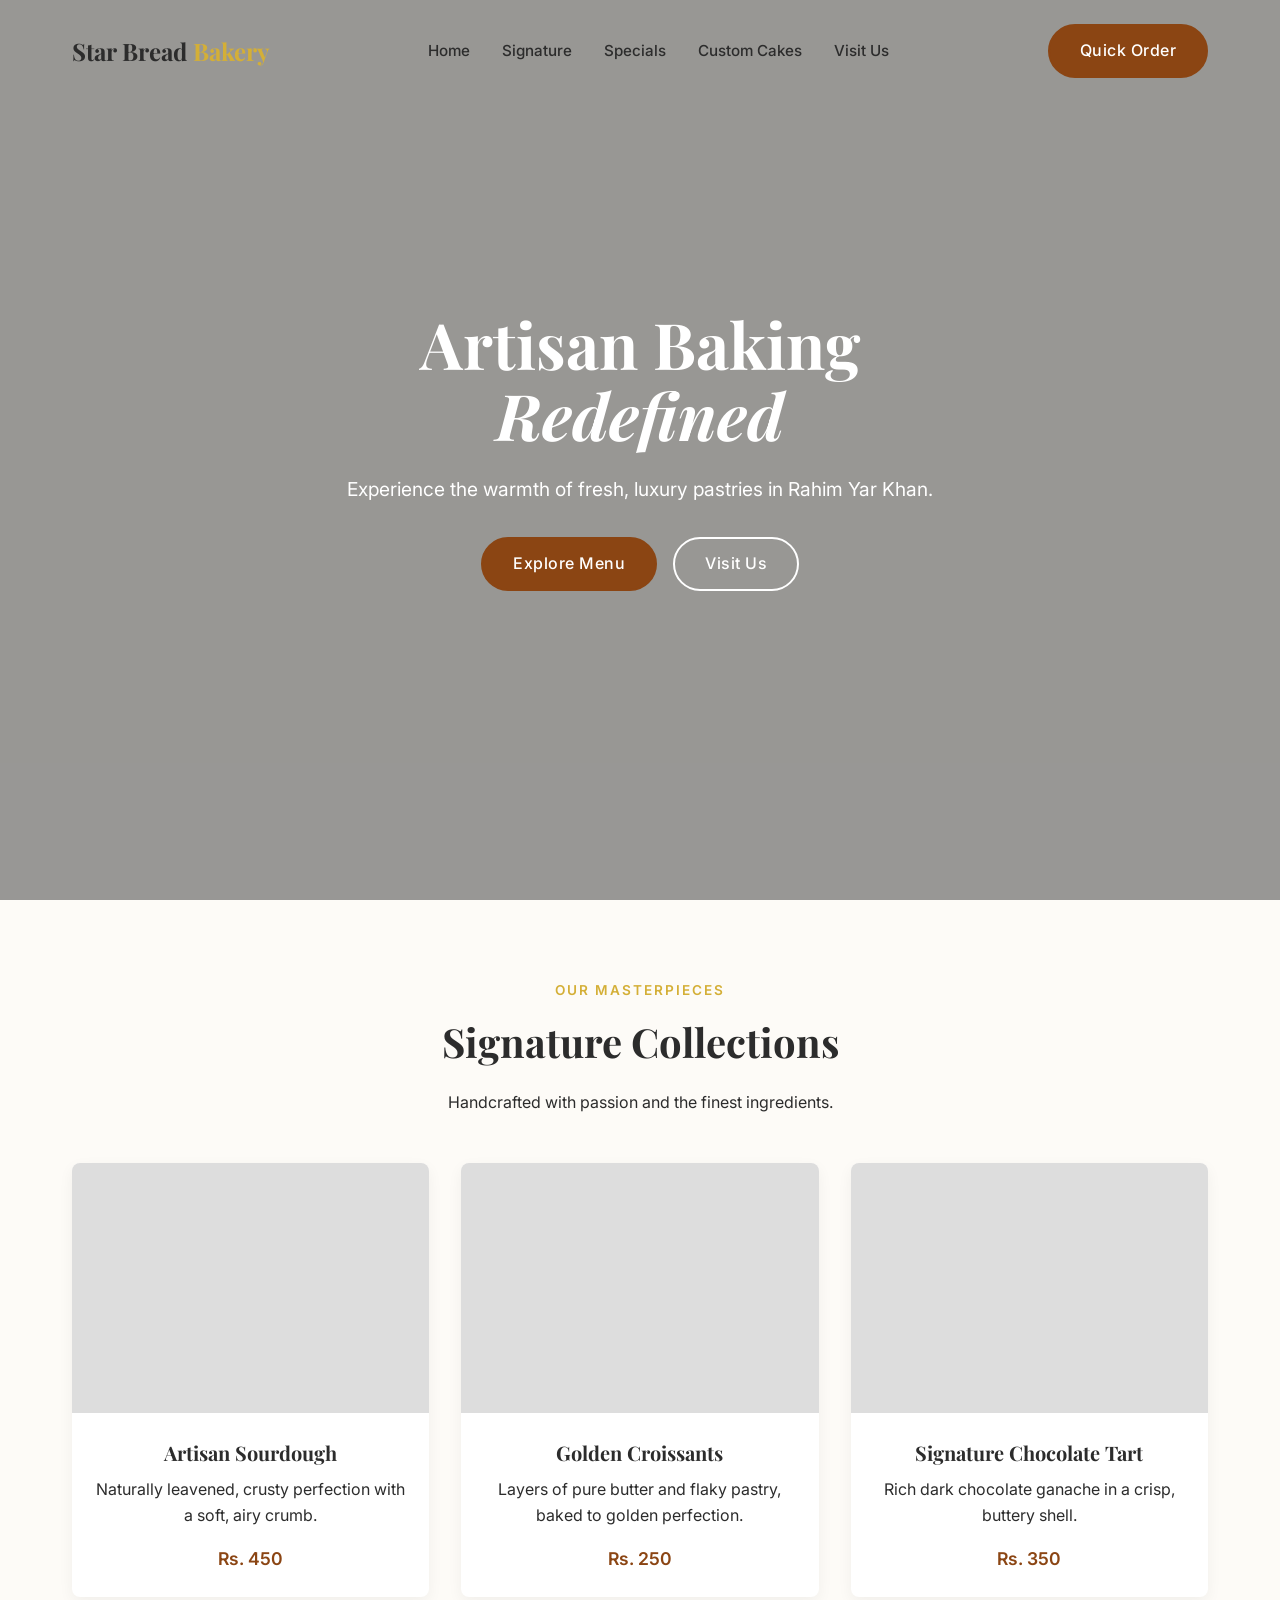
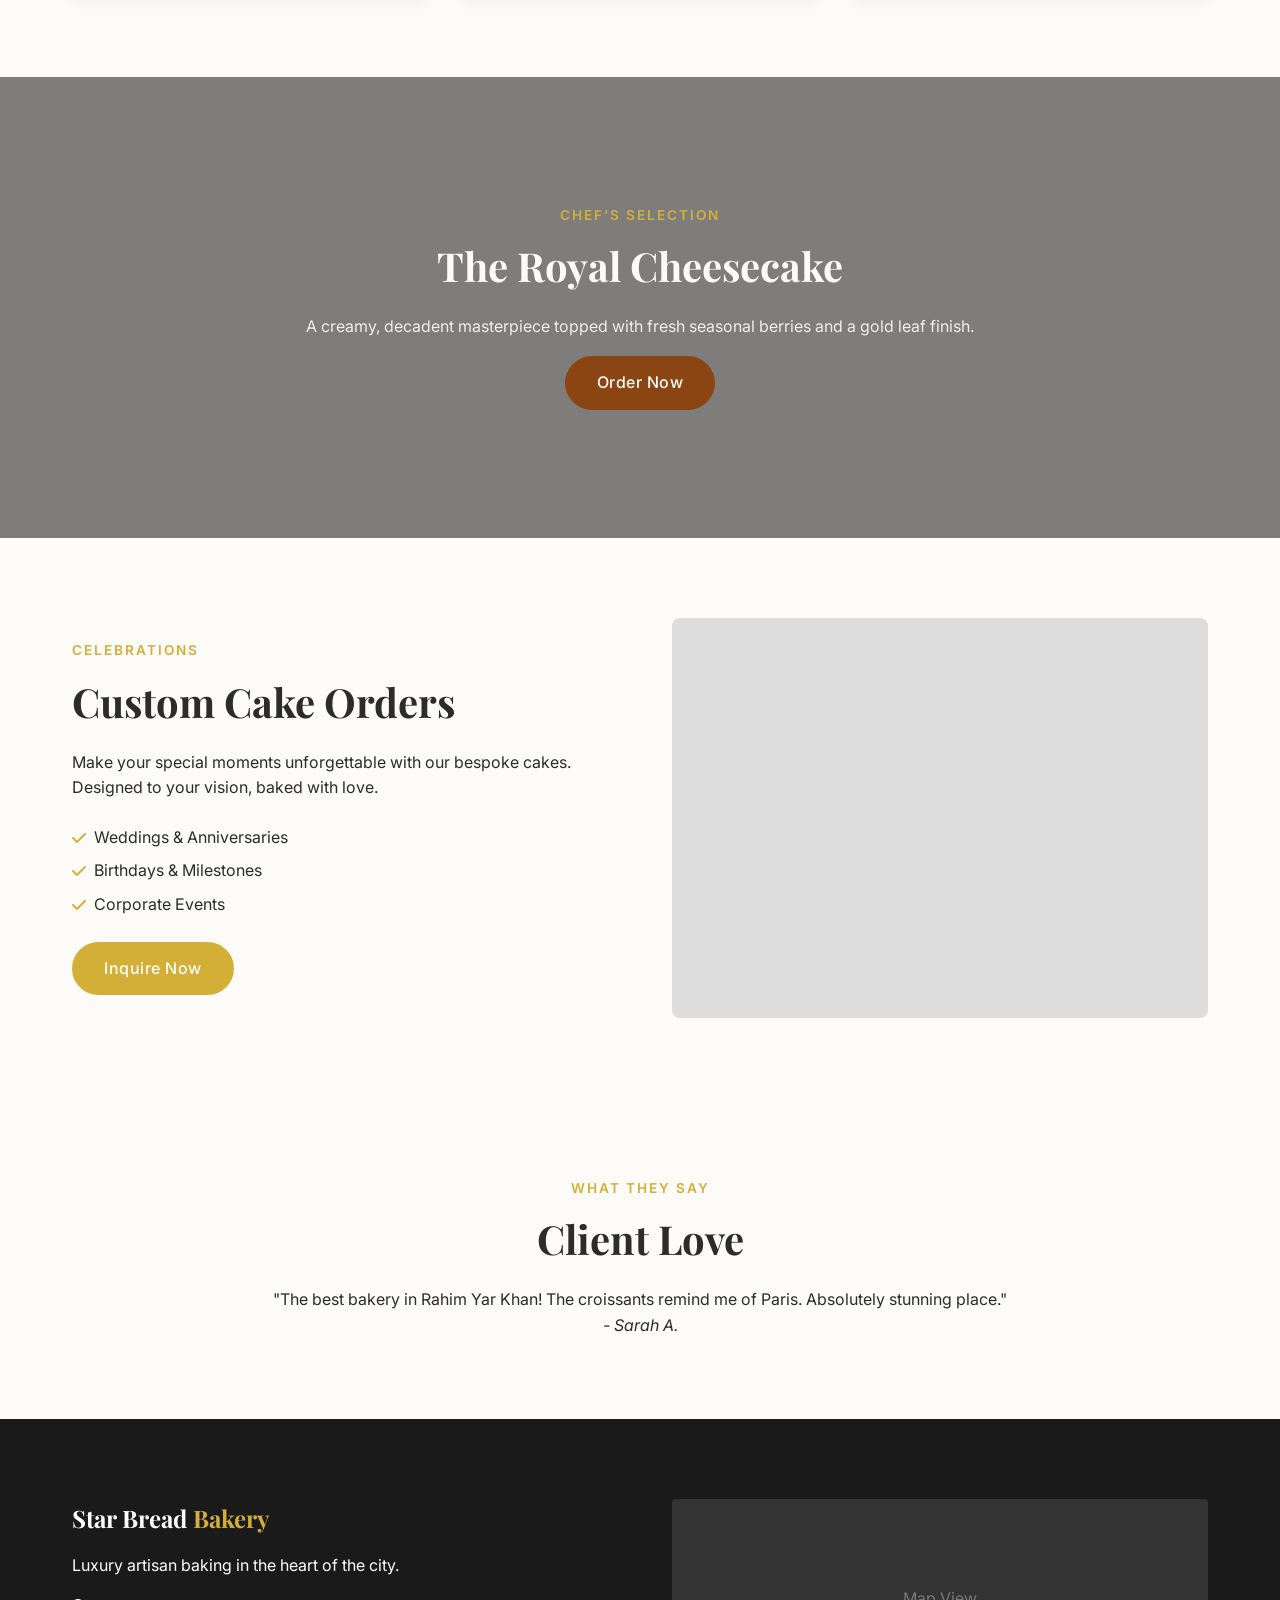
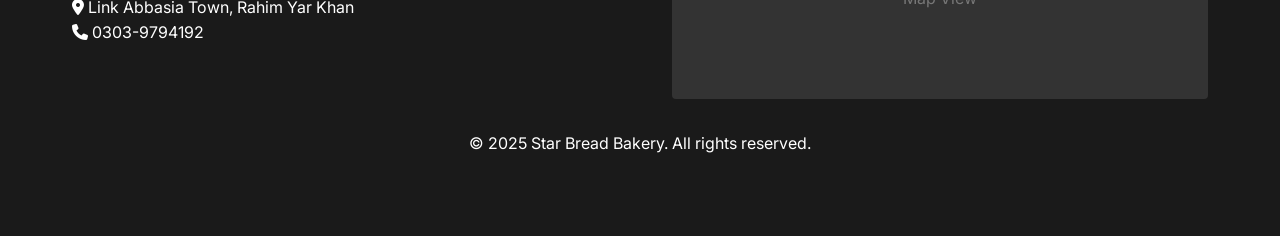
==== star-bread-bakery/index.html @ de34cd48 "Create index.html" ====
<!DOCTYPE html>
<html lang="en">
<head>
    <meta charset="UTF-8">
    <meta name="viewport" content="width=device-width, initial-scale=1.0">
    <title>Star Bread Bakery | Luxury Artisan Breads & Pastries</title>
    <meta name="description" content="Experience the finest artisan breads and pastries at Star Bread Bakery in Rahim Yar Khan. Luxury baking with a touch of elegance.">
    
    <!-- Google Fonts -->
    <link rel="preconnect" href="https://fonts.googleapis.com">
    <link rel="preconnect" href="https://fonts.gstatic.com" crossorigin>
    <link href="https://fonts.googleapis.com/css2?family=Inter:wght@300;400;500;600&family=Playfair+Display:ital,wght@0,400;0,600;0,700;1,400&display=swap" rel="stylesheet">
    
    <!-- Custom CSS -->
    <link rel="stylesheet" href="css/style.css">
    
    <!-- Font Awesome for Icons -->
    <link rel="stylesheet" href="https://cdnjs.cloudflare.com/ajax/libs/font-awesome/6.4.0/css/all.min.css">
</head>
<body>

    <!-- Navigation -->
    <nav class="navbar" id="navbar">
        <div class="container nav-container">
            <a href="#" class="logo">Star Bread <span class="accent">Bakery</span></a>
            <div class="nav-links">
                <a href="#hero">Home</a>
                <a href="#signature">Signature</a>
                <a href="#specials">Specials</a>
                <a href="#cakes">Custom Cakes</a>
                <a href="#contact">Visit Us</a>
            </div>
            <a href="#order" class="btn btn-primary">Quick Order</a>
            <div class="mobile-toggle">
                <i class="fas fa-bars"></i>
            </div>
        </div>
    </nav>

    <!-- Hero Section -->
    <header id="hero" class="hero">
        <div class="hero-bg">
            <!-- Placeholder for video/image -->
            <div class="overlay"></div>
        </div>
        <div class="container hero-content">
            <h1 class="fade-in-up">Artisan Baking <br> <span class="serif-italic">Redefined</span></h1>
            <p class="fade-in-up delay-1">Experience the warmth of fresh, luxury pastries in Rahim Yar Khan.</p>
            <div class="hero-btns fade-in-up delay-2">
                <a href="#signature" class="btn btn-primary">Explore Menu</a>
                <a href="#contact" class="btn btn-outline">Visit Us</a>
            </div>
        </div>
    </header>

    <!-- Signature Items -->
    <section id="signature" class="section">
        <div class="container">
            <div class="section-header text-center">
                <span class="subtitle">Our Masterpieces</span>
                <h2>Signature Collections</h2>
                <p>Handcrafted with passion and the finest ingredients.</p>
            </div>
            
            <div class="grid-3 signature-grid">
                <!-- Item 1 -->
                <div class="card product-card">
                    <div class="card-image">
                        <!-- Image placeholder -->
                        <div class="placeholder-img"></div>
                    </div>
                    <div class="card-body">
                        <h3>Artisan Sourdough</h3>
                        <p>Naturally leavened, crusty perfection with a soft, airy crumb.</p>
                        <span class="price">Rs. 450</span>
                    </div>
                </div>
                <!-- Item 2 -->
                <div class="card product-card">
                    <div class="card-image">
                        <!-- Image placeholder -->
                        <div class="placeholder-img"></div>
                    </div>
                    <div class="card-body">
                        <h3>Golden Croissants</h3>
                        <p>Layers of pure butter and flaky pastry, baked to golden perfection.</p>
                        <span class="price">Rs. 250</span>
                    </div>
                </div>
                <!-- Item 3 -->
                <div class="card product-card">
                    <div class="card-image">
                        <!-- Image placeholder -->
                        <div class="placeholder-img"></div>
                    </div>
                    <div class="card-body">
                        <h3>Signature Chocolate Tart</h3>
                        <p>Rich dark chocolate ganache in a crisp, buttery shell.</p>
                        <span class="price">Rs. 350</span>
                    </div>
                </div>
            </div>
        </div>
    </section>

    <!-- Chef's Specials (Parallax) -->
    <section id="specials" class="section parallax-section">
        <div class="overlay"></div>
        <div class="container text-center relative z-10">
            <span class="subtitle light">Chef's Selection</span>
            <h2 class="light">The Royal Cheesecake</h2>
            <p class="light mb-4">A creamy, decadent masterpiece topped with fresh seasonal berries and a gold leaf finish.</p>
            <a href="#order" class="btn btn-primary">Order Now</a>
        </div>
    </section>

    <!-- Custom Cakes -->
    <section id="cakes" class="section bg-cream">
        <div class="container">
            <div class="split-layout">
                <div class="split-content">
                    <span class="subtitle">Celebrations</span>
                    <h2>Custom Cake Orders</h2>
                    <p>Make your special moments unforgettable with our bespoke cakes. Designed to your vision, baked with love.</p>
                    <ul class="feature-list">
                        <li><i class="fas fa-check"></i> Weddings & Anniversaries</li>
                        <li><i class="fas fa-check"></i> Birthdays & Milestones</li>
                        <li><i class="fas fa-check"></i> Corporate Events</li>
                    </ul>
                    <a href="#contact" class="btn btn-secondary">Inquire Now</a>
                </div>
                <div class="split-image">
                    <!-- Image placeholder -->
                    <div class="placeholder-img"></div>
                </div>
            </div>
        </div>
    </section>

    <!-- Testimonials -->
    <section class="section">
        <div class="container text-center">
            <span class="subtitle">What They Say</span>
            <h2>Client Love</h2>
            <div class="testimonial-slider">
                <div class="testimonial-item">
                    <p class="quote">"The best bakery in Rahim Yar Khan! The croissants remind me of Paris. Absolutely stunning place."</p>
                    <cite>- Sarah A.</cite>
                </div>
            </div>
        </div>
    </section>

    <!-- Location & Contact -->
    <section id="contact" class="section bg-dark text-light">
        <div class="container">
            <div class="grid-2 footer-grid">
                <div>
                    <a href="#" class="logo light">Star Bread <span class="accent">Bakery</span></a>
                    <p class="mt-4">Luxury artisan baking in the heart of the city.</p>
                    <div class="contact-info mt-4">
                        <p><i class="fas fa-map-marker-alt"></i> Link Abbasia Town, Rahim Yar Khan</p>
                        <p><i class="fas fa-phone"></i> 0303-9794192</p>
                    </div>
                </div>
                <div class="map-container">
                    <!-- Placeholder for map -->
                    <div class="map-placeholder">Map View</div>
                </div>
            </div>
            <div class="footer-bottom text-center mt-8">
                <p>&copy; 2025 Star Bread Bakery. All rights reserved.</p>
            </div>
        </div>
    </section>

    <script src="js/main.js"></script>
</body>
</html>
---- star-bread-bakery/css/style.css ----
/* Variables & Reset */
:root {
    --primary-color: #8B4513; /* Saddle Brown */
    --secondary-color: #D4AF37; /* Gold */
    --bg-cream: #FDFBF7;
    --text-dark: #2C2C2C;
    --text-light: #FDFBF7;
    --font-heading: 'Playfair Display', serif;
    --font-body: 'Inter', sans-serif;
    --transition: all 0.3s ease;
}

* {
    margin: 0;
    padding: 0;
    box-sizing: border-box;
}

html {
    scroll-behavior: smooth;
}

body {
    font-family: var(--font-body);
    color: var(--text-dark);
    background-color: var(--bg-cream);
    line-height: 1.6;
}

h1, h2, h3, .logo {
    font-family: var(--font-heading);
}

a {
    text-decoration: none;
    color: inherit;
    transition: var(--transition);
}

ul {
    list-style: none;
}

/* Utilities */
.container {
    max-width: 1200px;
    margin: 0 auto;
    padding: 0 2rem;
}

.text-center { text-align: center; }
.mt-4 { margin-top: 1rem; }
.mt-8 { margin-top: 2rem; }
.mb-4 { margin-bottom: 1rem; }

.subtitle {
    display: block;
    text-transform: uppercase;
    letter-spacing: 2px;
    font-size: 0.85rem;
    color: var(--secondary-color);
    margin-bottom: 0.5rem;
    font-weight: 600;
}

.subtitle.light { color: var(--secondary-color); }

h2 {
    font-size: 2.5rem;
    margin-bottom: 1rem;
}

h2.light { color: var(--text-light); }
p.light { color: rgba(253, 251, 247, 0.9); }

.accent { color: var(--secondary-color); }
.serif-italic { font-style: italic; }

/* Buttons */
.btn {
    display: inline-block;
    padding: 12px 30px;
    border-radius: 50px;
    font-weight: 500;
    letter-spacing: 0.5px;
    cursor: pointer;
    transition: var(--transition);
}

.btn-primary {
    background-color: var(--primary-color);
    color: white;
    border: 2px solid var(--primary-color);
}

.btn-primary:hover {
    background-color: transparent;
    color: var(--primary-color);
}

.btn-secondary {
    background-color: var(--secondary-color);
    color: white;
    border: 2px solid var(--secondary-color);
}

.btn-secondary:hover {
    background-color: transparent;
    color: var(--secondary-color);
}

.btn-outline {
    background-color: transparent;
    color: white;
    border: 2px solid white;
}

.btn-outline:hover {
    background-color: white;
    color: var(--text-dark);
}

/* Navbar */
.navbar {
    position: fixed;
    top: 0;
    left: 0;
    width: 100%;
    padding: 1.5rem 0;
    z-index: 1000;
    transition: var(--transition);
}

.navbar.scrolled {
    background-color: rgba(255, 255, 255, 0.95);
    box-shadow: 0 2px 10px rgba(0,0,0,0.1);
    padding: 1rem 0;
    backdrop-filter: blur(10px);
}

.nav-container {
    display: flex;
    justify-content: space-between;
    align-items: center;
}

.logo {
    font-size: 1.5rem;
    font-weight: 700;
}

.nav-links {
    display: flex;
    gap: 2rem;
}

.nav-links a {
    font-weight: 500;
    font-size: 0.95rem;
}

.nav-links a:hover {
    color: var(--secondary-color);
}

.mobile-toggle {
    display: none;
    font-size: 1.5rem;
    cursor: pointer;
}

/* Hero Section */
.hero {
    height: 100vh;
    position: relative;
    display: flex;
    align-items: center;
    justify-content: center;
    text-align: center;
    color: white;
    overflow: hidden;
}

.hero-bg {
    position: absolute;
    top: 0;
    left: 0;
    width: 100%;
    height: 100%;
    background: url('https://images.unsplash.com/photo-1509440159596-0249088772ff?q=80&w=2072&auto=format&fit=crop') no-repeat center center/cover;
    z-index: -1;
}

.hero-bg .overlay {
    position: absolute;
    top: 0;
    left: 0;
    width: 100%;
    height: 100%;
    background: rgba(0, 0, 0, 0.4);
}

.hero h1 {
    font-size: 4rem;
    line-height: 1.1;
    margin-bottom: 1.5rem;
}

.hero p {
    font-size: 1.2rem;
    margin-bottom: 2rem;
    max-width: 600px;
    margin-left: auto;
    margin-right: auto;
}

.hero-btns {
    display: flex;
    gap: 1rem;
    justify-content: center;
}

/* Sections */
.section {
    padding: 5rem 0;
}

.bg-cream { background-color: #FDFBF7; }
.bg-dark { background-color: #1a1a1a; color: white; }

/* Grid Layouts */
.grid-3 {
    display: grid;
    grid-template-columns: repeat(auto-fit, minmax(300px, 1fr));
    gap: 2rem;
    margin-top: 3rem;
}

.grid-2 {
    display: grid;
    grid-template-columns: repeat(auto-fit, minmax(400px, 1fr));
    gap: 4rem;
    align-items: center;
}

/* Cards */
.card {
    background: white;
    border-radius: 8px;
    overflow: hidden;
    box-shadow: 0 5px 15px rgba(0,0,0,0.05);
    transition: var(--transition);
}

.card:hover {
    transform: translateY(-10px);
    box-shadow: 0 15px 30px rgba(0,0,0,0.1);
}

.card-image {
    height: 250px;
    background-color: #eee;
    overflow: hidden;
}

.placeholder-img {
    width: 100%;
    height: 100%;
    background-color: #ddd; /* Replace with actual images */
    background-size: cover;
    background-position: center;
}

/* Specific placeholders for demo */
.product-card:nth-child(1) .placeholder-img { background-image: url('https://images.unsplash.com/photo-1585478259525-8763d441c29b?q=80&w=2070&auto=format&fit=crop'); }
.product-card:nth-child(2) .placeholder-img { background-image: url('https://images.unsplash.com/photo-1555507036-ab1f4038808a?q=80&w=2026&auto=format&fit=crop'); }
.product-card:nth-child(3) .placeholder-img { background-image: url('https://images.unsplash.com/photo-1578985545062-69928b1d9587?q=80&w=2089&auto=format&fit=crop'); }


.card-body {
    padding: 1.5rem;
    text-align: center;
}

.card-body h3 {
    font-size: 1.25rem;
    margin-bottom: 0.5rem;
}

.price {
    display: block;
    margin-top: 1rem;
    font-weight: 600;
    color: var(--primary-color);
    font-size: 1.1rem;
}

/* Parallax Section */
.parallax-section {
    background: url('https://images.unsplash.com/photo-1550617931-e17a7b70dce2?q=80&w=2070&auto=format&fit=crop') no-repeat center center/cover;
    background-attachment: fixed;
    position: relative;
    color: white;
    padding: 8rem 0;
}

.parallax-section .overlay {
    position: absolute;
    top: 0;
    left: 0;
    width: 100%;
    height: 100%;
    background: rgba(0,0,0,0.5);
}

.relative { position: relative; }
.z-10 { z-index: 10; }

/* Split Layout */
.split-layout {
    display: flex;
    align-items: center;
    gap: 4rem;
}

.split-image {
    flex: 1;
    height: 400px;
    border-radius: 8px;
    overflow: hidden;
}

.split-image .placeholder-img {
    background-image: url('https://images.unsplash.com/photo-1535141192574-5d4897c12636?q=80&w=1976&auto=format&fit=crop');
}

.split-content {
    flex: 1;
}

.feature-list {
    margin: 1.5rem 0;
}

.feature-list li {
    margin-bottom: 0.5rem;
    display: flex;
    align-items: center;
    gap: 0.5rem;
}

.feature-list i {
    color: var(--secondary-color);
}

/* Footer */
.footer-grid {
    align-items: start;
}

.map-placeholder {
    width: 100%;
    height: 200px;
    background-color: #333;
    display: flex;
    align-items: center;
    justify-content: center;
    color: #777;
    border-radius: 4px;
}

/* Animations */
.fade-in-up {
    opacity: 0;
    transform: translateY(20px);
    animation: fadeInUp 0.8s forwards;
}

.delay-1 { animation-delay: 0.2s; }
.delay-2 { animation-delay: 0.4s; }

@keyframes fadeInUp {
    to {
        opacity: 1;
        transform: translateY(0);
    }
}

/* Responsive */
@media (max-width: 768px) {
    .hero h1 { font-size: 2.5rem; }
    .nav-links { display: none; } /* Mobile menu implementation needed in JS */
    .mobile-toggle { display: block; }
    .split-layout { flex-direction: column; }
    .grid-2 { grid-template-columns: 1fr; gap: 2rem; }
}
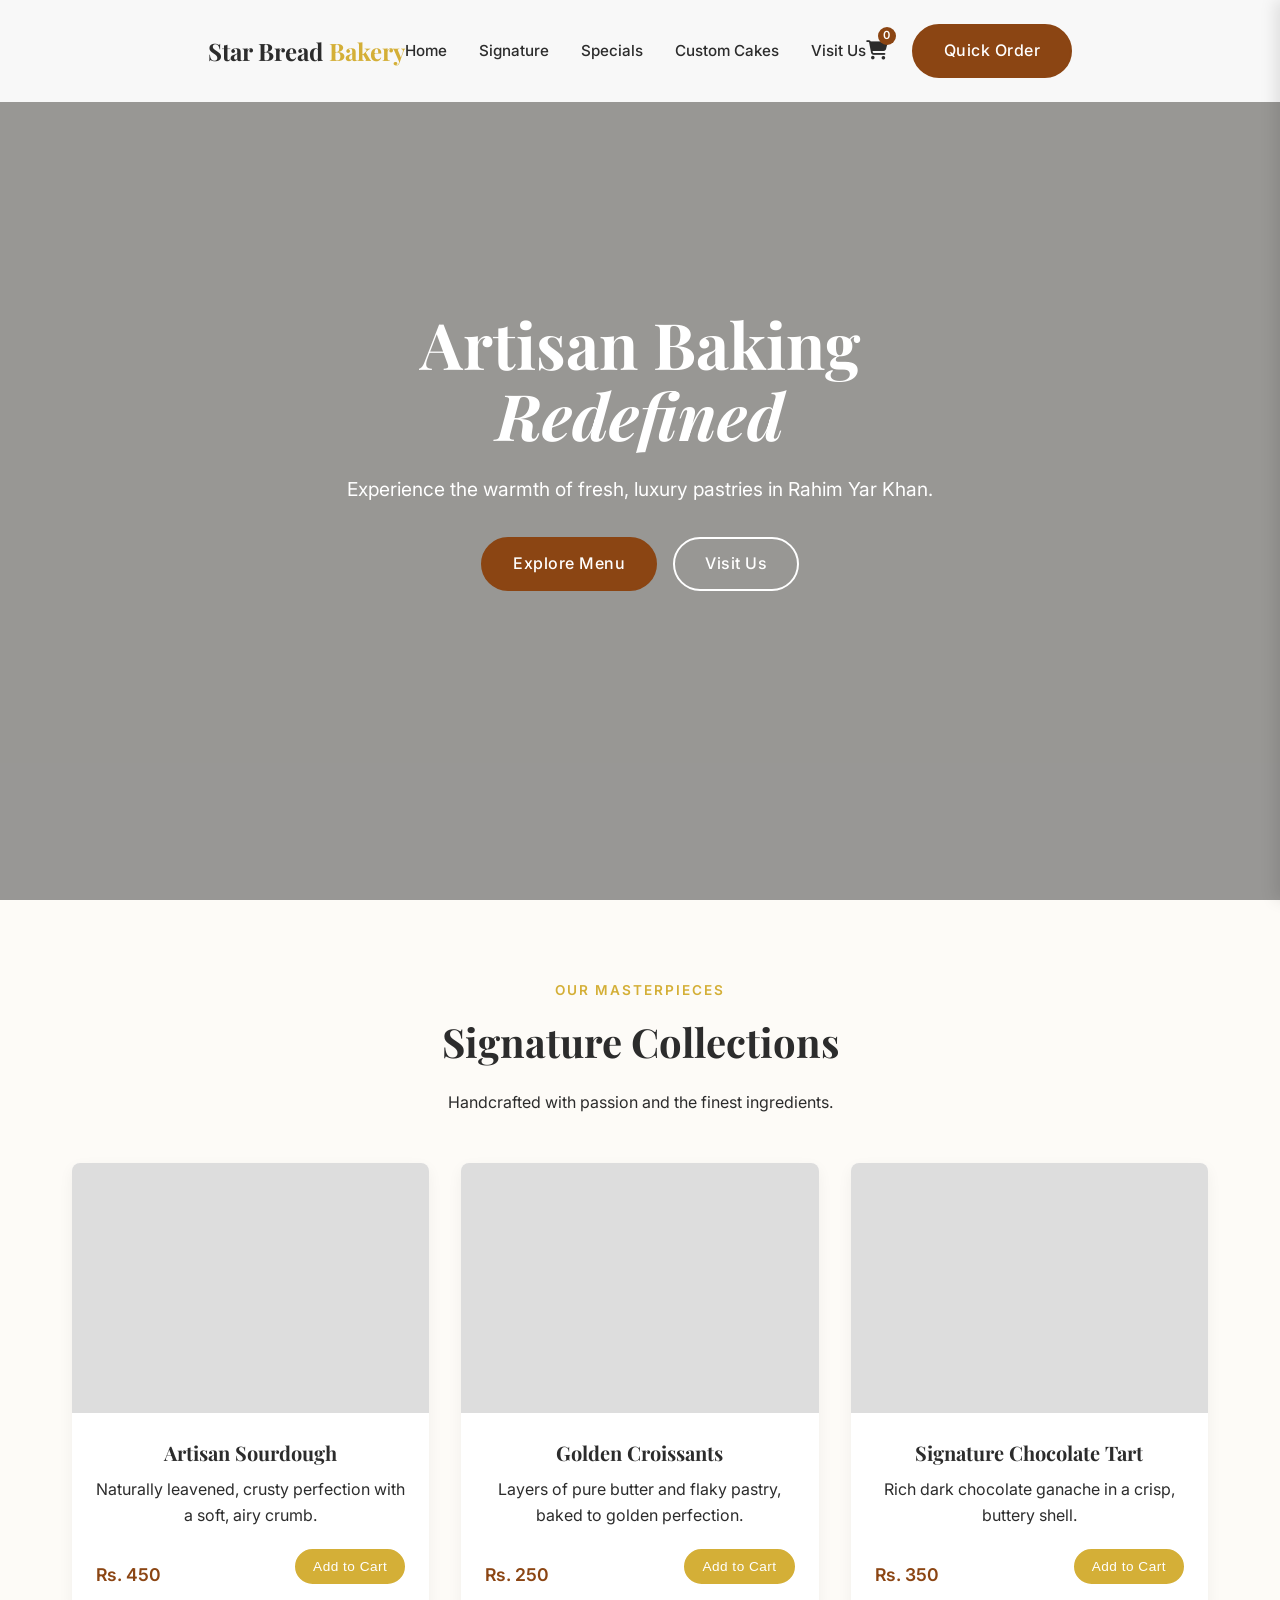
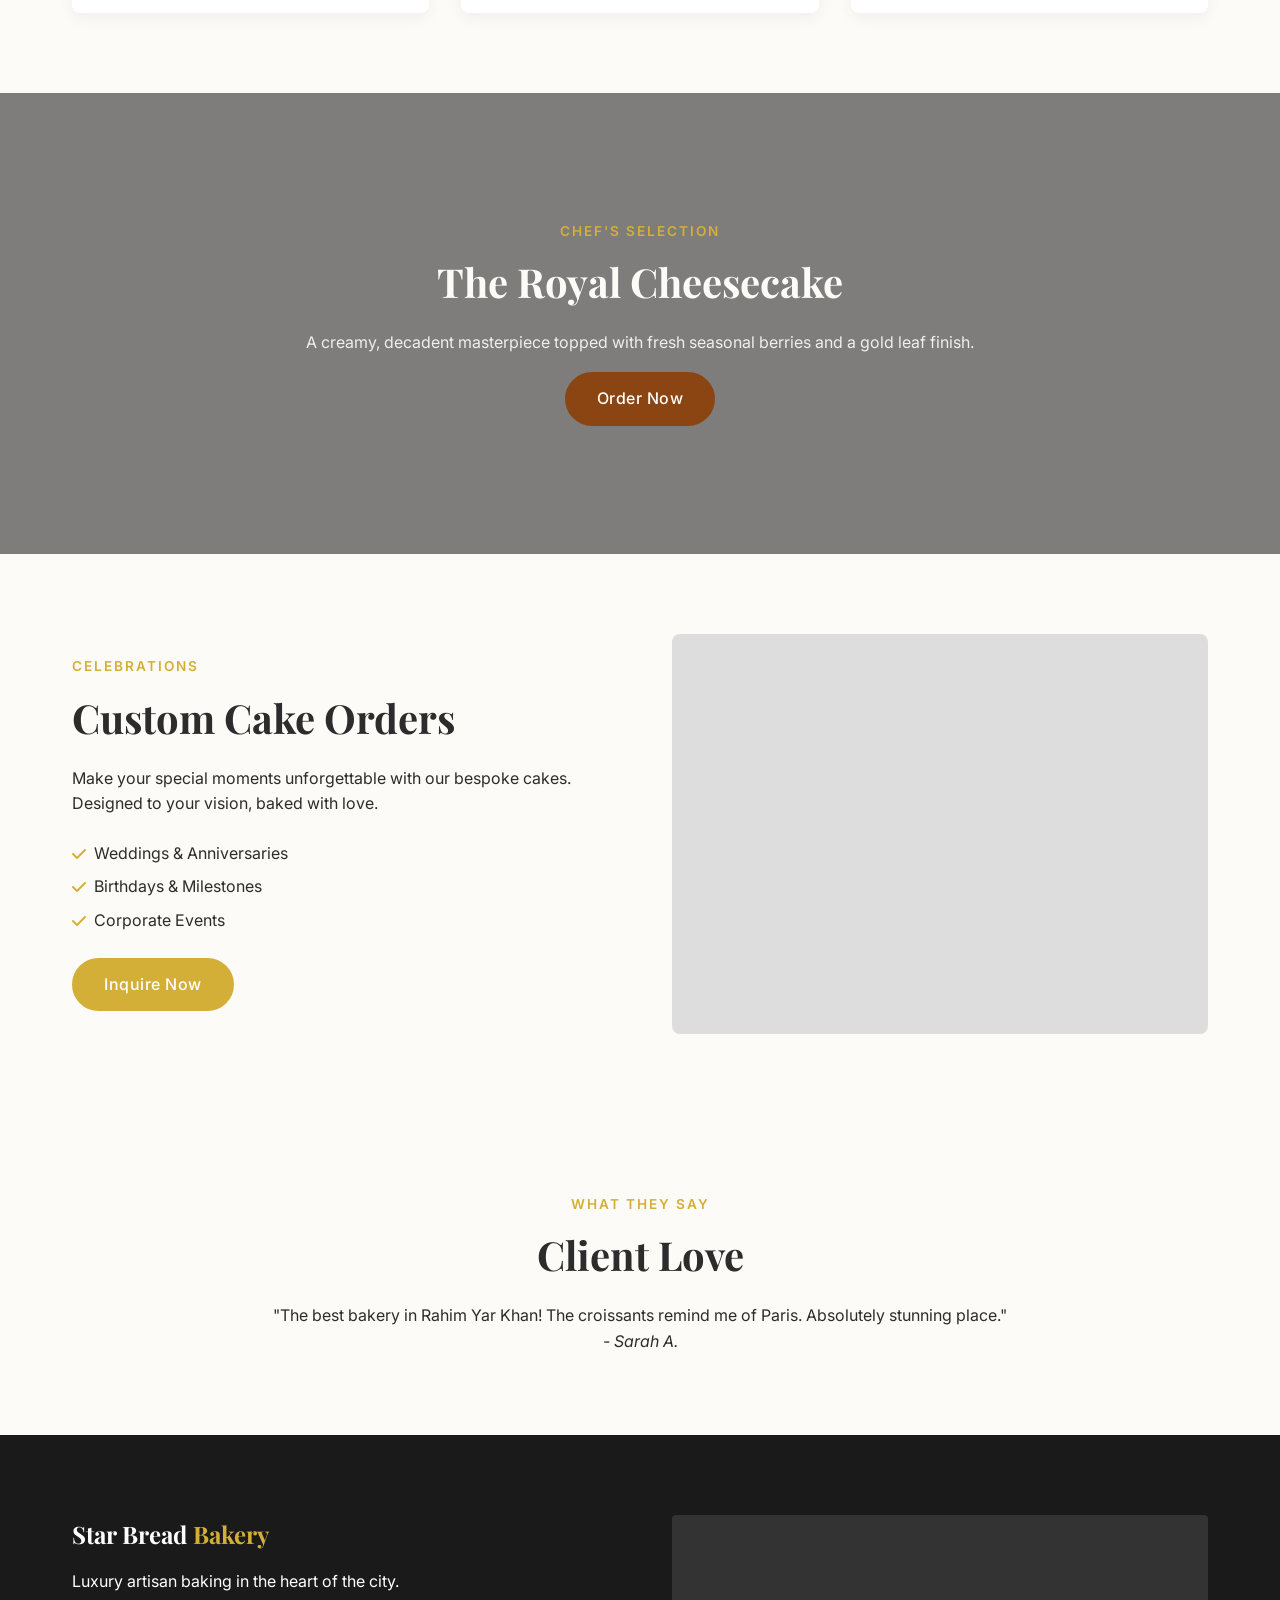
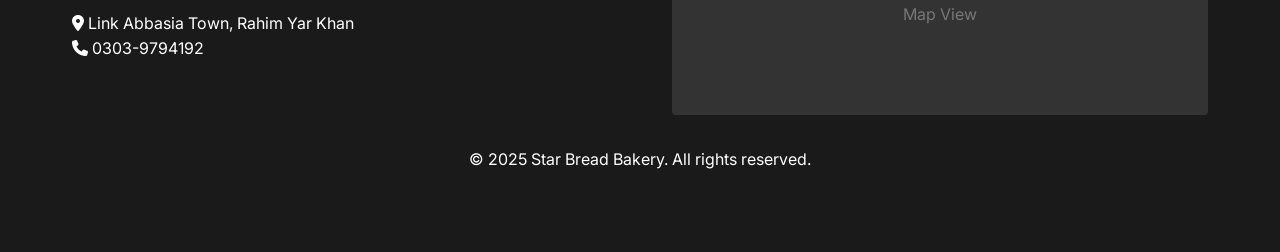
==== commit 3c25f6c2: "Update index.html" ====
--- a/star-bread-bakery/index.html
+++ b/star-bread-bakery/index.html
@@ -1,26 +1,31 @@
 <!DOCTYPE html>
 <html lang="en">
+
 <head>
     <meta charset="UTF-8">
     <meta name="viewport" content="width=device-width, initial-scale=1.0">
     <title>Star Bread Bakery | Luxury Artisan Breads & Pastries</title>
-    <meta name="description" content="Experience the finest artisan breads and pastries at Star Bread Bakery in Rahim Yar Khan. Luxury baking with a touch of elegance.">
-    
+    <meta name="description"
+        content="Experience the finest artisan breads and pastries at Star Bread Bakery in Rahim Yar Khan. Luxury baking with a touch of elegance.">
+
     <!-- Google Fonts -->
     <link rel="preconnect" href="https://fonts.googleapis.com">
     <link rel="preconnect" href="https://fonts.gstatic.com" crossorigin>
-    <link href="https://fonts.googleapis.com/css2?family=Inter:wght@300;400;500;600&family=Playfair+Display:ital,wght@0,400;0,600;0,700;1,400&display=swap" rel="stylesheet">
-    
+    <link
+        href="https://fonts.googleapis.com/css2?family=Inter:wght@300;400;500;600&family=Playfair+Display:ital,wght@0,400;0,600;0,700;1,400&display=swap"
+        rel="stylesheet">
+
     <!-- Custom CSS -->
     <link rel="stylesheet" href="css/style.css">
-    
+
     <!-- Font Awesome for Icons -->
     <link rel="stylesheet" href="https://cdnjs.cloudflare.com/ajax/libs/font-awesome/6.4.0/css/all.min.css">
 </head>
+
 <body>
 
     <!-- Navigation -->
-    <nav class="navbar" id="navbar">
+    <nav class="navbar" id="navbar" style="background-color: #f8f8f8; display: flex;">
         <div class="container nav-container">
             <a href="#" class="logo">Star Bread <span class="accent">Bakery</span></a>
             <div class="nav-links">
@@ -30,9 +35,17 @@
                 <a href="#cakes">Custom Cakes</a>
                 <a href="#contact">Visit Us</a>
             </div>
-            <a href="#order" class="btn btn-primary">Quick Order</a>
-            <div class="mobile-toggle">
-                <i class="fas fa-bars"></i>
+            <div class="nav-actions">
+                <div class="nav-icons">
+                    <a href="#" id="cart-btn" class="cart-icon">
+                        <i class="fas fa-shopping-cart"></i>
+                        <span class="cart-count">0</span>
+                    </a>
+                    <a href="#order" class="btn btn-primary">Quick Order</a>
+                </div>
+                <div class="mobile-toggle">
+                    <i class="fas fa-bars"></i>
+                </div>
             </div>
         </div>
     </nav>
@@ -61,7 +74,7 @@
                 <h2>Signature Collections</h2>
                 <p>Handcrafted with passion and the finest ingredients.</p>
             </div>
-            
+
             <div class="grid-3 signature-grid">
                 <!-- Item 1 -->
                 <div class="card product-card">
@@ -72,7 +85,13 @@
                     <div class="card-body">
                         <h3>Artisan Sourdough</h3>
                         <p>Naturally leavened, crusty perfection with a soft, airy crumb.</p>
-                        <span class="price">Rs. 450</span>
+                        <div class="product-footer">
+                            <span class="price">Rs. 450</span>
+                            <button class="btn btn-sm btn-secondary add-to-cart" data-id="1"
+                                data-name="Artisan Sourdough" data-price="450"
+                                data-img="https://images.unsplash.com/photo-1585478259525-8763d441c29b?q=80&w=2070&auto=format&fit=crop">Add
+                                to Cart</button>
+                        </div>
                     </div>
                 </div>
                 <!-- Item 2 -->
@@ -84,7 +103,13 @@
                     <div class="card-body">
                         <h3>Golden Croissants</h3>
                         <p>Layers of pure butter and flaky pastry, baked to golden perfection.</p>
-                        <span class="price">Rs. 250</span>
+                        <div class="product-footer">
+                            <span class="price">Rs. 250</span>
+                            <button class="btn btn-sm btn-secondary add-to-cart" data-id="2"
+                                data-name="Golden Croissants" data-price="250"
+                                data-img="https://images.unsplash.com/photo-1555507036-ab1f4038808a?q=80&w=2026&auto=format&fit=crop">Add
+                                to Cart</button>
+                        </div>
                     </div>
                 </div>
                 <!-- Item 3 -->
@@ -96,7 +121,13 @@
                     <div class="card-body">
                         <h3>Signature Chocolate Tart</h3>
                         <p>Rich dark chocolate ganache in a crisp, buttery shell.</p>
-                        <span class="price">Rs. 350</span>
+                        <div class="product-footer">
+                            <span class="price">Rs. 350</span>
+                            <button class="btn btn-sm btn-secondary add-to-cart" data-id="3"
+                                data-name="Signature Chocolate Tart" data-price="350"
+                                data-img="https://images.unsplash.com/photo-1578985545062-69928b1d9587?q=80&w=2089&auto=format&fit=crop">Add
+                                to Cart</button>
+                        </div>
                     </div>
                 </div>
             </div>
@@ -109,7 +140,8 @@
         <div class="container text-center relative z-10">
             <span class="subtitle light">Chef's Selection</span>
             <h2 class="light">The Royal Cheesecake</h2>
-            <p class="light mb-4">A creamy, decadent masterpiece topped with fresh seasonal berries and a gold leaf finish.</p>
+            <p class="light mb-4">A creamy, decadent masterpiece topped with fresh seasonal berries and a gold leaf
+                finish.</p>
             <a href="#order" class="btn btn-primary">Order Now</a>
         </div>
     </section>
@@ -121,7 +153,8 @@
                 <div class="split-content">
                     <span class="subtitle">Celebrations</span>
                     <h2>Custom Cake Orders</h2>
-                    <p>Make your special moments unforgettable with our bespoke cakes. Designed to your vision, baked with love.</p>
+                    <p>Make your special moments unforgettable with our bespoke cakes. Designed to your vision, baked
+                        with love.</p>
                     <ul class="feature-list">
                         <li><i class="fas fa-check"></i> Weddings & Anniversaries</li>
                         <li><i class="fas fa-check"></i> Birthdays & Milestones</li>
@@ -144,12 +177,33 @@
             <h2>Client Love</h2>
             <div class="testimonial-slider">
                 <div class="testimonial-item">
-                    <p class="quote">"The best bakery in Rahim Yar Khan! The croissants remind me of Paris. Absolutely stunning place."</p>
+                    <p class="quote">"The best bakery in Rahim Yar Khan! The croissants remind me of Paris. Absolutely
+                        stunning place."</p>
                     <cite>- Sarah A.</cite>
                 </div>
             </div>
         </div>
     </section>
+
+    <!-- Cart Sidebar -->
+    <div class="cart-overlay" id="cart-overlay"></div>
+    <div class="cart-sidebar" id="cart-sidebar">
+        <div class="cart-header">
+            <h3>Your Cart</h3>
+            <button id="close-cart" class="close-cart"><i class="fas fa-times"></i></button>
+        </div>
+        <div class="cart-items" id="cart-items">
+            <!-- Cart items will be injected here -->
+            <p class="empty-cart-msg">Your cart is empty.</p>
+        </div>
+        <div class="cart-footer">
+            <div class="cart-total">
+                <span>Total:</span>
+                <span id="cart-total-price">Rs. 0</span>
+            </div>
+            <button class="btn btn-primary btn-block">Checkout</button>
+        </div>
+    </div>
 
     <!-- Location & Contact -->
     <section id="contact" class="section bg-dark text-light">
@@ -176,4 +230,5 @@
 
     <script src="js/main.js"></script>
 </body>
-</html>
+
+</html>
--- a/star-bread-bakery/css/style.css
+++ b/star-bread-bakery/css/style.css
@@ -1,7 +1,9 @@
 /* Variables & Reset */
 :root {
-    --primary-color: #8B4513; /* Saddle Brown */
-    --secondary-color: #D4AF37; /* Gold */
+    --primary-color: #8B4513;
+    /* Saddle Brown */
+    --secondary-color: #D4AF37;
+    /* Gold */
     --bg-cream: #FDFBF7;
     --text-dark: #2C2C2C;
     --text-light: #FDFBF7;
@@ -27,7 +29,10 @@
     line-height: 1.6;
 }
 
-h1, h2, h3, .logo {
+h1,
+h2,
+h3,
+.logo {
     font-family: var(--font-heading);
 }
 
@@ -48,10 +53,21 @@
     padding: 0 2rem;
 }
 
-.text-center { text-align: center; }
-.mt-4 { margin-top: 1rem; }
-.mt-8 { margin-top: 2rem; }
-.mb-4 { margin-bottom: 1rem; }
+.text-center {
+    text-align: center;
+}
+
+.mt-4 {
+    margin-top: 1rem;
+}
+
+.mt-8 {
+    margin-top: 2rem;
+}
+
+.mb-4 {
+    margin-bottom: 1rem;
+}
 
 .subtitle {
     display: block;
@@ -63,18 +79,30 @@
     font-weight: 600;
 }
 
-.subtitle.light { color: var(--secondary-color); }
+.subtitle.light {
+    color: var(--secondary-color);
+}
 
 h2 {
     font-size: 2.5rem;
     margin-bottom: 1rem;
 }
 
-h2.light { color: var(--text-light); }
-p.light { color: rgba(253, 251, 247, 0.9); }
-
-.accent { color: var(--secondary-color); }
-.serif-italic { font-style: italic; }
+h2.light {
+    color: var(--text-light);
+}
+
+p.light {
+    color: rgba(253, 251, 247, 0.9);
+}
+
+.accent {
+    color: var(--secondary-color);
+}
+
+.serif-italic {
+    font-style: italic;
+}
 
 /* Buttons */
 .btn {
@@ -133,7 +161,7 @@
 
 .navbar.scrolled {
     background-color: rgba(255, 255, 255, 0.95);
-    box-shadow: 0 2px 10px rgba(0,0,0,0.1);
+    box-shadow: 0 2px 10px rgba(0, 0, 0, 0.1);
     padding: 1rem 0;
     backdrop-filter: blur(10px);
 }
@@ -161,6 +189,12 @@
 
 .nav-links a:hover {
     color: var(--secondary-color);
+}
+
+.nav-actions {
+    display: flex;
+    align-items: center;
+    gap: 1.5rem;
 }
 
 .mobile-toggle {
@@ -225,8 +259,14 @@
     padding: 5rem 0;
 }
 
-.bg-cream { background-color: #FDFBF7; }
-.bg-dark { background-color: #1a1a1a; color: white; }
+.bg-cream {
+    background-color: #FDFBF7;
+}
+
+.bg-dark {
+    background-color: #1a1a1a;
+    color: white;
+}
 
 /* Grid Layouts */
 .grid-3 {
@@ -248,13 +288,13 @@
     background: white;
     border-radius: 8px;
     overflow: hidden;
-    box-shadow: 0 5px 15px rgba(0,0,0,0.05);
+    box-shadow: 0 5px 15px rgba(0, 0, 0, 0.05);
     transition: var(--transition);
 }
 
 .card:hover {
     transform: translateY(-10px);
-    box-shadow: 0 15px 30px rgba(0,0,0,0.1);
+    box-shadow: 0 15px 30px rgba(0, 0, 0, 0.1);
 }
 
 .card-image {
@@ -266,15 +306,24 @@
 .placeholder-img {
     width: 100%;
     height: 100%;
-    background-color: #ddd; /* Replace with actual images */
+    background-color: #ddd;
+    /* Replace with actual images */
     background-size: cover;
     background-position: center;
 }
 
 /* Specific placeholders for demo */
-.product-card:nth-child(1) .placeholder-img { background-image: url('https://images.unsplash.com/photo-1585478259525-8763d441c29b?q=80&w=2070&auto=format&fit=crop'); }
-.product-card:nth-child(2) .placeholder-img { background-image: url('https://images.unsplash.com/photo-1555507036-ab1f4038808a?q=80&w=2026&auto=format&fit=crop'); }
-.product-card:nth-child(3) .placeholder-img { background-image: url('https://images.unsplash.com/photo-1578985545062-69928b1d9587?q=80&w=2089&auto=format&fit=crop'); }
+.product-card:nth-child(1) .placeholder-img {
+    background-image: url('https://images.unsplash.com/photo-1585478259525-8763d441c29b?q=80&w=2070&auto=format&fit=crop');
+}
+
+.product-card:nth-child(2) .placeholder-img {
+    background-image: url('https://images.unsplash.com/photo-1555507036-ab1f4038808a?q=80&w=2026&auto=format&fit=crop');
+}
+
+.product-card:nth-child(3) .placeholder-img {
+    background-image: url('https://images.unsplash.com/photo-1578985545062-69928b1d9587?q=80&w=2089&auto=format&fit=crop');
+}
 
 
 .card-body {
@@ -310,11 +359,16 @@
     left: 0;
     width: 100%;
     height: 100%;
-    background: rgba(0,0,0,0.5);
-}
-
-.relative { position: relative; }
-.z-10 { z-index: 10; }
+    background: rgba(0, 0, 0, 0.5);
+}
+
+.relative {
+    position: relative;
+}
+
+.z-10 {
+    z-index: 10;
+}
 
 /* Split Layout */
 .split-layout {
@@ -376,8 +430,13 @@
     animation: fadeInUp 0.8s forwards;
 }
 
-.delay-1 { animation-delay: 0.2s; }
-.delay-2 { animation-delay: 0.4s; }
+.delay-1 {
+    animation-delay: 0.2s;
+}
+
+.delay-2 {
+    animation-delay: 0.4s;
+}
 
 @keyframes fadeInUp {
     to {
@@ -388,9 +447,263 @@
 
 /* Responsive */
 @media (max-width: 768px) {
-    .hero h1 { font-size: 2.5rem; }
-    .nav-links { display: none; } /* Mobile menu implementation needed in JS */
-    .mobile-toggle { display: block; }
-    .split-layout { flex-direction: column; }
-    .grid-2 { grid-template-columns: 1fr; gap: 2rem; }
-}
+    .hero h1 {
+        font-size: 2.5rem;
+    }
+
+    .nav-links {
+        display: none;
+        position: absolute;
+        top: 100%;
+        left: 0;
+        width: 100%;
+        background-color: white;
+        flex-direction: column;
+        padding: 1rem;
+        box-shadow: 0 5px 10px rgba(0, 0, 0, 0.1);
+        text-align: center;
+        gap: 1.5rem;
+    }
+
+    .nav-links.active {
+        display: flex;
+        animation: slideDown 0.3s ease forwards;
+    }
+
+    .mobile-toggle {
+        display: block;
+    }
+
+    .nav-icons .btn {
+        display: none;
+        /* Hide Quick Order button on small mobile if needed */
+    }
+
+    .split-layout {
+        flex-direction: column;
+    }
+
+    .grid-2 {
+        grid-template-columns: 1fr;
+        gap: 2rem;
+    }
+}
+
+@keyframes slideDown {
+    from {
+        opacity: 0;
+        transform: translateY(-10px);
+    }
+
+    to {
+        opacity: 1;
+        transform: translateY(0);
+    }
+}
+
+/* Cart Icon */
+.nav-icons {
+    display: flex;
+    align-items: center;
+    gap: 1.5rem;
+}
+
+.cart-icon {
+    position: relative;
+    font-size: 1.2rem;
+    color: var(--text-dark);
+    transition: var(--transition);
+}
+
+.cart-icon:hover {
+    color: var(--secondary-color);
+}
+
+.cart-count {
+    position: absolute;
+    top: -8px;
+    right: -8px;
+    background-color: var(--primary-color);
+    color: white;
+    font-size: 0.7rem;
+    width: 18px;
+    height: 18px;
+    border-radius: 50%;
+    display: flex;
+    align-items: center;
+    justify-content: center;
+    font-weight: 600;
+}
+
+/* Product Footer */
+.product-footer {
+    display: flex;
+    justify-content: space-between;
+    align-items: center;
+    margin-top: 1rem;
+}
+
+.btn-sm {
+    padding: 8px 16px;
+    font-size: 0.85rem;
+}
+
+/* Cart Sidebar */
+.cart-overlay {
+    position: fixed;
+    top: 0;
+    left: 0;
+    width: 100%;
+    height: 100%;
+    background: rgba(0, 0, 0, 0.5);
+    z-index: 1001;
+    opacity: 0;
+    visibility: hidden;
+    transition: var(--transition);
+}
+
+.cart-overlay.active {
+    opacity: 1;
+    visibility: visible;
+}
+
+.cart-sidebar {
+    position: fixed;
+    top: 0;
+    right: -400px;
+    width: 100%;
+    max-width: 400px;
+    height: 100%;
+    background: white;
+    z-index: 1002;
+    transition: var(--transition);
+    display: flex;
+    flex-direction: column;
+    box-shadow: -5px 0 15px rgba(0, 0, 0, 0.1);
+}
+
+.cart-sidebar.active {
+    right: 0;
+}
+
+.cart-header {
+    padding: 1.5rem;
+    border-bottom: 1px solid #eee;
+    display: flex;
+    justify-content: space-between;
+    align-items: center;
+}
+
+.close-cart {
+    background: none;
+    border: none;
+    font-size: 1.2rem;
+    cursor: pointer;
+    color: #777;
+    transition: var(--transition);
+}
+
+.close-cart:hover {
+    color: var(--primary-color);
+}
+
+.cart-items {
+    flex: 1;
+    overflow-y: auto;
+    padding: 1.5rem;
+}
+
+.cart-item {
+    display: flex;
+    gap: 1rem;
+    margin-bottom: 1.5rem;
+    padding-bottom: 1.5rem;
+    border-bottom: 1px solid #f5f5f5;
+}
+
+.cart-item img {
+    width: 70px;
+    height: 70px;
+    object-fit: cover;
+    border-radius: 4px;
+}
+
+.cart-item-details {
+    flex: 1;
+}
+
+.cart-item-title {
+    font-size: 1rem;
+    font-weight: 600;
+    margin-bottom: 0.25rem;
+}
+
+.cart-item-price {
+    color: var(--primary-color);
+    font-weight: 500;
+    font-size: 0.9rem;
+}
+
+.cart-item-controls {
+    display: flex;
+    align-items: center;
+    gap: 0.5rem;
+    margin-top: 0.5rem;
+}
+
+.qty-btn {
+    width: 24px;
+    height: 24px;
+    border: 1px solid #ddd;
+    background: white;
+    border-radius: 4px;
+    cursor: pointer;
+    display: flex;
+    align-items: center;
+    justify-content: center;
+    font-size: 0.8rem;
+}
+
+.qty-btn:hover {
+    border-color: var(--primary-color);
+    color: var(--primary-color);
+}
+
+.remove-btn {
+    margin-left: auto;
+    background: none;
+    border: none;
+    color: #999;
+    cursor: pointer;
+    font-size: 0.9rem;
+}
+
+.remove-btn:hover {
+    color: #ff4444;
+}
+
+.cart-footer {
+    padding: 1.5rem;
+    border-top: 1px solid #eee;
+    background: #fdfbf7;
+}
+
+.cart-total {
+    display: flex;
+    justify-content: space-between;
+    font-size: 1.2rem;
+    font-weight: 700;
+    margin-bottom: 1rem;
+}
+
+.btn-block {
+    display: block;
+    width: 100%;
+    text-align: center;
+}
+
+.empty-cart-msg {
+    text-align: center;
+    color: #777;
+    margin-top: 2rem;
+}
